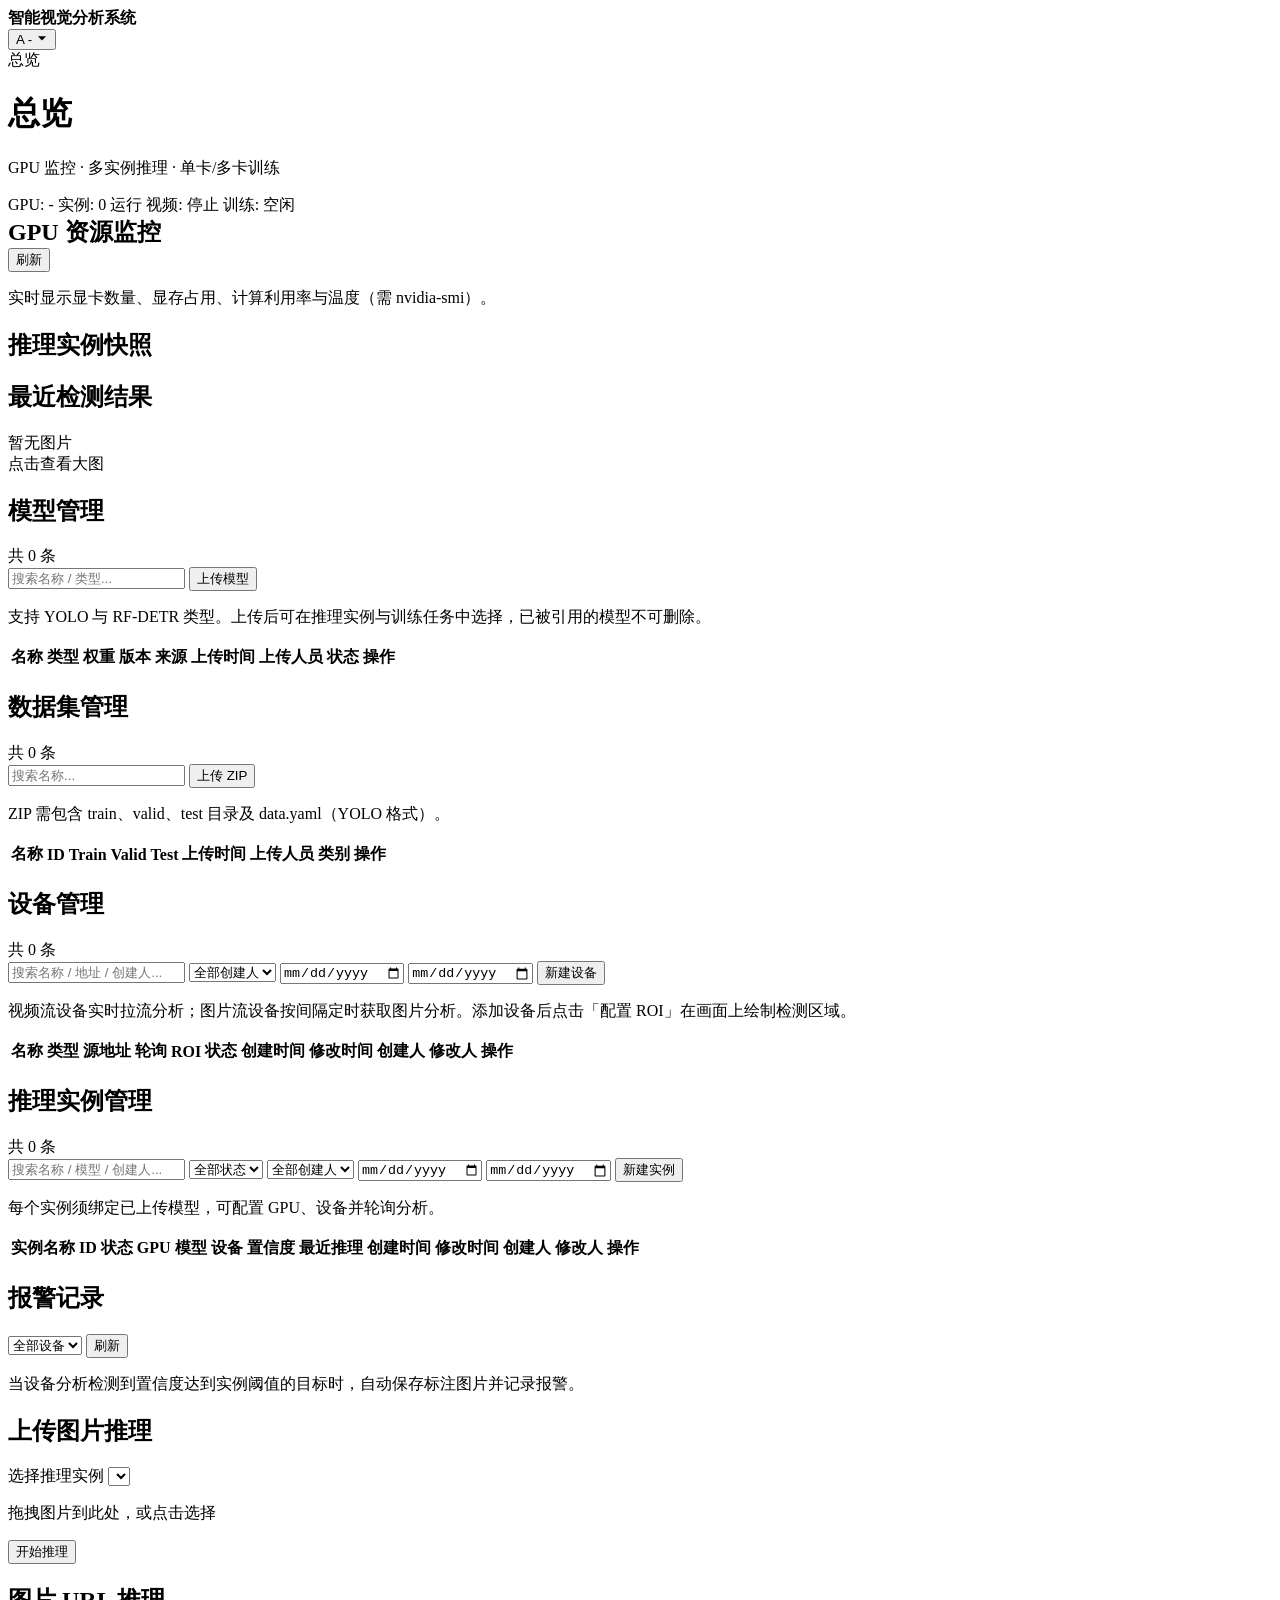
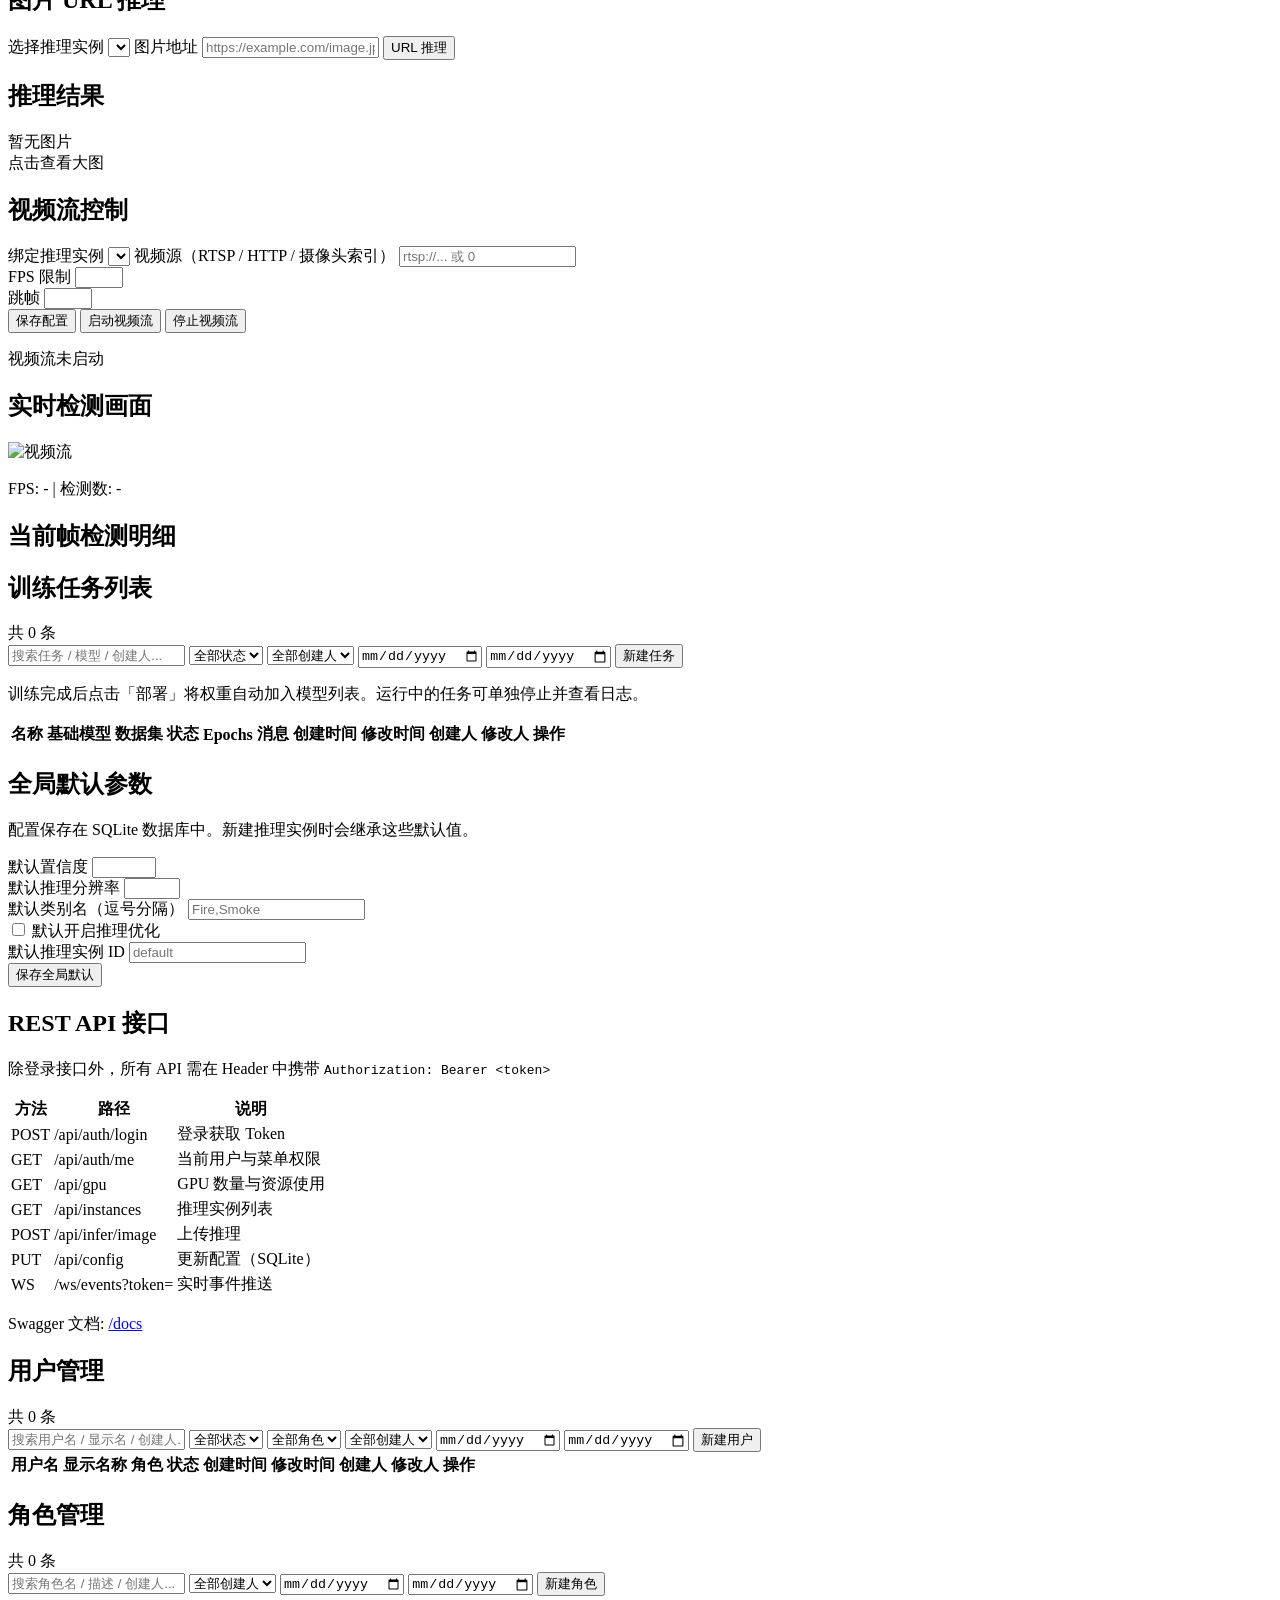
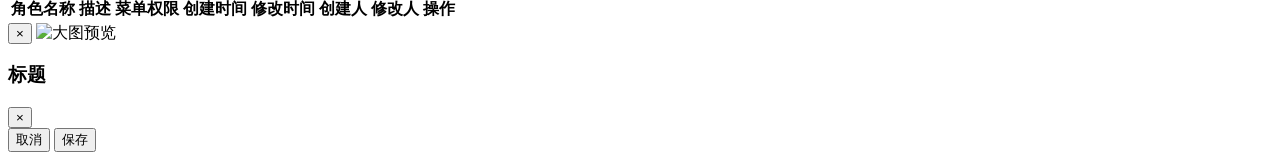
==== frontend/index.html @ b9aaa2f8 "init" ====
<!DOCTYPE html>
<html lang="zh-CN">
<head>
  <meta charset="UTF-8" />
  <meta name="viewport" content="width=device-width, initial-scale=1.0" />
  <title>智能视觉分析系统</title>
  <link rel="stylesheet" href="/assets/css/style.css?v=21" />
  <link rel="stylesheet" href="/assets/css/theme-gov.css?v=17" />
</head>
<body>
  <div class="app-layout">
    <aside class="sidebar" id="sidebar">
      <div class="sidebar-brand">
        <div class="logo" id="brandLogo"></div>
        <strong class="brand-name">智能视觉分析系统</strong>
      </div>
      <nav class="sidebar-nav" id="sidebarNav"></nav>
    </aside>

    <div class="main-area">
      <div class="top-bar">
        <div class="user-dropdown" id="userDropdown">
          <button type="button" class="user-dropdown-trigger" id="userDropdownTrigger" aria-haspopup="true" aria-expanded="false">
            <span class="user-avatar" id="userAvatar">A</span>
            <span class="user-dropdown-name" id="topBarUserName">-</span>
            <svg class="dropdown-chevron" viewBox="0 0 1024 1024" width="12" height="12" aria-hidden="true"><path fill="currentColor" d="M512 714.7L170.7 373.3h682.6L512 714.7z"/></svg>
          </button>
          <div class="user-dropdown-menu" id="userDropdownMenu" hidden>
            <div class="user-dropdown-meta">
              <strong id="dropdownUserName">-</strong>
              <span id="dropdownUserRoles">-</span>
            </div>
            <button type="button" class="user-dropdown-item" id="btnLogout">退出登录</button>
          </div>
        </div>
      </div>
      <div class="page-tabs">
        <div class="page-tab active" id="activePageTab">
          <span id="activePageTabIcon"></span>
          <span id="activePageTabLabel">总览</span>
        </div>
      </div>

      <header class="header">
        <div class="header-title">
          <h1 id="pageTitle">总览</h1>
          <p id="pageSubtitle">GPU 监控 · 多实例推理 · 单卡/多卡训练</p>
        </div>
        <div class="header-status" id="headerStatus">
          <span class="badge badge-stopped" id="gpuBadge">GPU: -</span>
          <span class="badge badge-stopped" id="modelBadge">实例: 0 运行</span>
          <span class="badge badge-stopped" id="videoBadge">视频: 停止</span>
          <span class="badge badge-stopped" id="trainBadge">训练: 空闲</span>
        </div>
      </header>

      <main class="content">
        <!-- Dashboard -->
        <section class="panel active" id="panel-dashboard">
          <div class="card">
            <div class="btn-row" style="justify-content: space-between; align-items: center;">
              <h2 style="margin:0">GPU 资源监控</h2>
              <button class="btn btn-secondary btn-sm" id="btnRefreshDashboardGpu">刷新</button>
            </div>
            <p class="hint">实时显示显卡数量、显存占用、计算利用率与温度（需 nvidia-smi）。</p>
            <div id="dashboardGpuGrid" class="gpu-grid"></div>
          </div>
          <div class="card">
            <h2>推理实例快照</h2>
            <div id="dashboardInstanceList" class="instance-list"></div>
          </div>
          <div class="card">
            <h2>最近检测结果</h2>
            <div class="preview-row">
              <div class="preview-frame is-empty" data-preview-for="dashboardPreview">
                <div class="preview-empty">暂无图片</div>
                <img id="dashboardPreview" alt="" hidden />
                <span class="preview-hint">点击查看大图</span>
              </div>
              <div id="dashboardDetections" class="det-list"></div>
            </div>
          </div>
        </section>

        <!-- Models -->
        <section class="panel" id="panel-models">
          <div class="card table-card">
            <div class="table-toolbar">
              <div class="toolbar-left">
                <h2>模型管理</h2>
                <span class="table-count" id="modelTableCount">共 0 条</span>
              </div>
              <div class="toolbar-right">
                <input type="text" class="search-input" id="modelSearch" placeholder="搜索名称 / 类型..." />
                <button class="btn btn-primary btn-sm" id="btnUploadModel"><span class="btn-add-icon"></span> 上传模型</button>
              </div>
            </div>
            <p class="hint">支持 YOLO 与 RF-DETR 类型。上传后可在推理实例与训练任务中选择，已被引用的模型不可删除。</p>
            <div class="table-wrap">
              <table class="data-table">
                <thead><tr><th>名称</th><th>类型</th><th>权重</th><th>版本</th><th>来源</th><th>上传时间</th><th>上传人员</th><th>状态</th><th class="col-actions">操作</th></tr></thead>
                <tbody id="modelTableBody"></tbody>
              </table>
              <div class="table-empty" id="modelTableEmpty" hidden>暂无模型，请上传</div>
            </div>
            <div class="table-pagination" id="modelPagination"></div>
          </div>
        </section>

        <!-- Datasets -->
        <section class="panel" id="panel-datasets">
          <div class="card table-card">
            <div class="table-toolbar">
              <div class="toolbar-left">
                <h2>数据集管理</h2>
                <span class="table-count" id="datasetTableCount">共 0 条</span>
              </div>
              <div class="toolbar-right">
                <input type="text" class="search-input" id="datasetSearch" placeholder="搜索名称..." />
                <button class="btn btn-primary btn-sm" id="btnUploadDataset"><span class="btn-add-icon"></span> 上传 ZIP</button>
              </div>
            </div>
            <p class="hint">ZIP 需包含 train、valid、test 目录及 data.yaml（YOLO 格式）。</p>
            <div class="table-wrap">
              <table class="data-table">
                <thead><tr><th>名称</th><th>ID</th><th>Train</th><th>Valid</th><th>Test</th><th>上传时间</th><th>上传人员</th><th>类别</th><th class="col-actions">操作</th></tr></thead>
                <tbody id="datasetTableBody"></tbody>
              </table>
              <div class="table-empty" id="datasetTableEmpty" hidden>暂无数据集</div>
            </div>
            <div class="table-pagination" id="datasetPagination"></div>
          </div>
        </section>

        <!-- Devices -->
        <section class="panel" id="panel-devices">
          <div class="card table-card">
            <div class="table-toolbar">
              <div class="toolbar-left">
                <h2>设备管理</h2>
                <span class="table-count" id="deviceTableCount">共 0 条</span>
              </div>
              <div class="toolbar-right">
                <input type="text" class="search-input" id="deviceSearch" placeholder="搜索名称 / 地址 / 创建人..." />
                <select class="filter-select" id="deviceFilterCreator"><option value="">全部创建人</option></select>
                <input type="date" class="filter-date" id="deviceCreatedFrom" title="创建起始日期" aria-label="创建起始日期" />
                <input type="date" class="filter-date" id="deviceCreatedTo" title="创建截止日期" aria-label="创建截止日期" />
                <button class="btn btn-primary btn-sm" id="btnAddDevice"><span class="btn-add-icon"></span> 新建设备</button>
              </div>
            </div>
            <p class="hint">视频流设备实时拉流分析；图片流设备按间隔定时获取图片分析。添加设备后点击「配置 ROI」在画面上绘制检测区域。</p>
            <div class="table-wrap">
              <table class="data-table">
                <thead><tr><th>名称</th><th>类型</th><th>源地址</th><th>轮询</th><th>ROI</th><th>状态</th><th>创建时间</th><th>修改时间</th><th>创建人</th><th>修改人</th><th class="col-actions">操作</th></tr></thead>
                <tbody id="deviceTableBody"></tbody>
              </table>
              <div class="table-empty" id="deviceTableEmpty" hidden>暂无设备</div>
            </div>
            <div class="table-pagination" id="devicePagination"></div>
          </div>
        </section>

        <!-- Inference Instances -->
        <section class="panel" id="panel-gpu">
          <div class="card table-card">
            <div class="table-toolbar">
              <div class="toolbar-left">
                <h2>推理实例管理</h2>
                <span class="table-count" id="instanceTableCount">共 0 条</span>
              </div>
              <div class="toolbar-right">
                <input type="text" class="search-input" id="instanceSearch" placeholder="搜索名称 / 模型 / 创建人..." />
                <select class="filter-select" id="instanceFilterState">
                  <option value="">全部状态</option>
                  <option value="ready">运行中</option>
                  <option value="stopped">已停止</option>
                  <option value="loading">加载中</option>
                  <option value="error">异常</option>
                </select>
                <select class="filter-select" id="instanceFilterCreator"><option value="">全部创建人</option></select>
                <input type="date" class="filter-date" id="instanceCreatedFrom" title="创建起始日期" aria-label="创建起始日期" />
                <input type="date" class="filter-date" id="instanceCreatedTo" title="创建截止日期" aria-label="创建截止日期" />
                <button class="btn btn-primary btn-sm" id="btnAddInstance"><span class="btn-add-icon"></span> 新建实例</button>
              </div>
            </div>
            <p class="hint">每个实例须绑定已上传模型，可配置 GPU、设备并轮询分析。</p>
            <div class="table-wrap">
              <table class="data-table">
                <thead>
                  <tr>
                    <th>实例名称</th>
                    <th>ID</th>
                    <th>状态</th>
                    <th>GPU</th>
                    <th>模型</th>
                    <th>设备</th>
                    <th>置信度</th>
                    <th>最近推理</th>
                    <th>创建时间</th>
                    <th>修改时间</th>
                    <th>创建人</th>
                    <th>修改人</th>
                    <th class="col-actions">操作</th>
                  </tr>
                </thead>
                <tbody id="instanceTableBody"></tbody>
              </table>
              <div class="table-empty" id="instanceTableEmpty" hidden>暂无匹配的推理实例</div>
            </div>
            <div class="table-pagination" id="instancePagination"></div>
          </div>
        </section>

        <!-- Alerts -->
        <section class="panel" id="panel-alerts">
          <div class="card">
            <div class="table-toolbar">
              <div class="toolbar-left"><h2>报警记录</h2></div>
              <div class="toolbar-right">
                <select class="filter-select" id="alertDeviceFilter"><option value="">全部设备</option></select>
                <button class="btn btn-secondary btn-sm" id="btnRefreshAlerts">刷新</button>
              </div>
            </div>
            <p class="hint">当设备分析检测到置信度达到实例阈值的目标时，自动保存标注图片并记录报警。</p>
            <div id="alertGrid" class="alert-grid"></div>
            <div class="table-pagination" id="alertPagination"></div>
          </div>
        </section>

        <!-- Inference -->
        <section class="panel" id="panel-infer">
          <div class="grid-2">
            <div class="card">
              <h2>上传图片推理</h2>
              <label>选择推理实例</label>
              <select id="inferInstanceSelect"></select>
              <div class="upload-zone" id="uploadZone">
                <input type="file" id="fileInput" accept="image/*" hidden />
                <p>拖拽图片到此处，或点击选择</p>
              </div>
              <button class="btn btn-primary" id="btnInferUpload">开始推理</button>
            </div>
            <div class="card">
              <h2>图片 URL 推理</h2>
              <label>选择推理实例</label>
              <select id="inferUrlInstanceSelect"></select>
              <label>图片地址</label>
              <input type="url" id="urlInput" placeholder="https://example.com/image.jpg" />
              <button class="btn btn-primary" id="btnInferUrl">URL 推理</button>
            </div>
          </div>
          <div class="card">
            <h2>推理结果</h2>
            <div class="preview-row">
              <div class="preview-frame is-empty" data-preview-for="inferPreview">
                <div class="preview-empty">暂无图片</div>
                <img id="inferPreview" alt="" hidden />
                <span class="preview-hint">点击查看大图</span>
              </div>
              <div>
                <p id="inferMeta"></p>
                <div id="inferDetections" class="det-list"></div>
              </div>
            </div>
          </div>
        </section>

        <!-- Video -->
        <section class="panel" id="panel-video">
          <div class="grid-2">
            <div class="card">
              <h2>视频流控制</h2>
              <label>绑定推理实例</label>
              <select id="videoInstanceSelect"></select>
              <label>视频源（RTSP / HTTP / 摄像头索引）</label>
              <input type="text" id="videoSourceInput" placeholder="rtsp://... 或 0" />
              <div class="inline-fields">
                <div>
                  <label>FPS 限制</label>
                  <input type="number" id="videoFpsInput" min="1" max="60" />
                </div>
                <div>
                  <label>跳帧</label>
                  <input type="number" id="videoSkipInput" min="0" max="30" />
                </div>
              </div>
              <div class="btn-row">
                <button class="btn btn-primary" id="btnSaveVideoCfg">保存配置</button>
                <button class="btn btn-primary" id="btnStartVideo">启动视频流</button>
                <button class="btn btn-danger" id="btnStopVideo">停止视频流</button>
              </div>
              <p class="hint" id="videoMessage">视频流未启动</p>
            </div>
            <div class="card">
              <h2>实时检测画面</h2>
              <div class="video-wrap">
                <img id="mjpegStream" alt="视频流" />
              </div>
              <p id="videoStats">FPS: - | 检测数: -</p>
            </div>
          </div>
          <div class="card">
            <h2>当前帧检测明细</h2>
            <div id="videoDetections" class="det-list"></div>
          </div>
        </section>

        <!-- Training -->
        <section class="panel" id="panel-train">
          <div class="card table-card">
            <div class="table-toolbar">
              <div class="toolbar-left"><h2>训练任务列表</h2><span class="table-count" id="trainJobTableCount">共 0 条</span></div>
              <div class="toolbar-right">
                <input type="text" class="search-input" id="trainJobSearch" placeholder="搜索任务 / 模型 / 创建人..." />
                <select class="filter-select" id="trainJobFilterState">
                  <option value="">全部状态</option>
                  <option value="pending">待训练</option>
                  <option value="running">训练中</option>
                  <option value="completed">已完成</option>
                  <option value="failed">失败</option>
                </select>
                <select class="filter-select" id="trainJobFilterCreator"><option value="">全部创建人</option></select>
                <input type="date" class="filter-date" id="trainJobCreatedFrom" title="创建起始日期" aria-label="创建起始日期" />
                <input type="date" class="filter-date" id="trainJobCreatedTo" title="创建截止日期" aria-label="创建截止日期" />
                <button class="btn btn-primary btn-sm" id="btnAddTrainJob"><span class="btn-add-icon"></span> 新建任务</button>
              </div>
            </div>
            <p class="hint">训练完成后点击「部署」将权重自动加入模型列表。运行中的任务可单独停止并查看日志。</p>
            <div class="table-wrap">
              <table class="data-table">
                <thead><tr><th>名称</th><th>基础模型</th><th>数据集</th><th>状态</th><th>Epochs</th><th>消息</th><th>创建时间</th><th>修改时间</th><th>创建人</th><th>修改人</th><th class="col-actions">操作</th></tr></thead>
                <tbody id="trainJobTableBody"></tbody>
              </table>
              <div class="table-empty" id="trainJobTableEmpty" hidden>暂无训练任务</div>
            </div>
            <div class="table-pagination" id="trainJobPagination"></div>
          </div>
        </section>

        <!-- Settings -->
        <section class="panel" id="panel-settings">
          <div class="card">
            <h2>全局默认参数</h2>
            <p class="hint">配置保存在 SQLite 数据库中。新建推理实例时会继承这些默认值。</p>
            <div class="form-grid">
              <div>
                <label>默认置信度</label>
                <input type="number" id="cfgConfidence" min="0.01" max="0.99" step="0.01" />
              </div>
              <div>
                <label>默认推理分辨率</label>
                <input type="number" id="cfgResolution" min="320" max="880" step="32" />
              </div>
              <div class="full">
                <label>默认类别名（逗号分隔）</label>
                <input type="text" id="cfgClassNames" placeholder="Fire,Smoke" />
              </div>
              <div>
                <label>
                  <input type="checkbox" id="cfgOptimize" /> 默认开启推理优化
                </label>
              </div>
              <div>
                <label>默认推理实例 ID</label>
                <input type="text" id="cfgDefaultInstanceId" placeholder="default" />
              </div>
            </div>
            <button class="btn btn-primary" id="btnSaveModelCfg">保存全局默认</button>
          </div>
        </section>

        <!-- API -->
        <section class="panel" id="panel-api">
          <div class="card">
            <h2>REST API 接口</h2>
            <p class="hint">除登录接口外，所有 API 需在 Header 中携带 <code>Authorization: Bearer &lt;token&gt;</code></p>
            <table class="api-table">
              <thead>
                <tr><th>方法</th><th>路径</th><th>说明</th></tr>
              </thead>
              <tbody>
                <tr><td>POST</td><td>/api/auth/login</td><td>登录获取 Token</td></tr>
                <tr><td>GET</td><td>/api/auth/me</td><td>当前用户与菜单权限</td></tr>
                <tr><td>GET</td><td>/api/gpu</td><td>GPU 数量与资源使用</td></tr>
                <tr><td>GET</td><td>/api/instances</td><td>推理实例列表</td></tr>
                <tr><td>POST</td><td>/api/infer/image</td><td>上传推理</td></tr>
                <tr><td>PUT</td><td>/api/config</td><td>更新配置（SQLite）</td></tr>
                <tr><td>WS</td><td>/ws/events?token=</td><td>实时事件推送</td></tr>
              </tbody>
            </table>
            <p>Swagger 文档: <a href="/docs" target="_blank">/docs</a></p>
          </div>
        </section>

        <!-- Users -->
        <section class="panel" id="panel-users">
          <div class="card table-card">
            <div class="table-toolbar">
              <div class="toolbar-left">
                <h2>用户管理</h2>
                <span class="table-count" id="userTableCount">共 0 条</span>
              </div>
              <div class="toolbar-right">
                <input type="text" class="search-input" id="userSearch" placeholder="搜索用户名 / 显示名 / 创建人..." />
                <select class="filter-select" id="userFilterStatus">
                  <option value="">全部状态</option>
                  <option value="active">启用</option>
                  <option value="inactive">禁用</option>
                </select>
                <select class="filter-select" id="userFilterRole">
                  <option value="">全部角色</option>
                </select>
                <select class="filter-select" id="userFilterCreator"><option value="">全部创建人</option></select>
                <input type="date" class="filter-date" id="userCreatedFrom" title="创建起始日期" aria-label="创建起始日期" />
                <input type="date" class="filter-date" id="userCreatedTo" title="创建截止日期" aria-label="创建截止日期" />
                <button class="btn btn-primary btn-sm" id="btnAddUser"><span class="btn-add-icon"></span> 新建用户</button>
              </div>
            </div>
            <div class="table-wrap">
              <table class="data-table">
                <thead>
                  <tr>
                    <th>用户名</th>
                    <th>显示名称</th>
                    <th>角色</th>
                    <th>状态</th>
                    <th>创建时间</th>
                    <th>修改时间</th>
                    <th>创建人</th>
                    <th>修改人</th>
                    <th class="col-actions">操作</th>
                  </tr>
                </thead>
                <tbody id="userTableBody"></tbody>
              </table>
              <div class="table-empty" id="userTableEmpty" hidden>暂无匹配的用户</div>
            </div>
            <div class="table-pagination" id="userPagination"></div>
          </div>
        </section>

        <!-- Roles -->
        <section class="panel" id="panel-roles">
          <div class="card table-card">
            <div class="table-toolbar">
              <div class="toolbar-left">
                <h2>角色管理</h2>
                <span class="table-count" id="roleTableCount">共 0 条</span>
              </div>
              <div class="toolbar-right">
                <input type="text" class="search-input" id="roleSearch" placeholder="搜索角色名 / 描述 / 创建人..." />
                <select class="filter-select" id="roleFilterCreator"><option value="">全部创建人</option></select>
                <input type="date" class="filter-date" id="roleCreatedFrom" title="创建起始日期" aria-label="创建起始日期" />
                <input type="date" class="filter-date" id="roleCreatedTo" title="创建截止日期" aria-label="创建截止日期" />
                <button class="btn btn-primary btn-sm" id="btnAddRole"><span class="btn-add-icon"></span> 新建角色</button>
              </div>
            </div>
            <div class="table-wrap">
              <table class="data-table">
                <thead>
                  <tr>
                    <th>角色名称</th>
                    <th>描述</th>
                    <th>菜单权限</th>
                    <th>创建时间</th>
                    <th>修改时间</th>
                    <th>创建人</th>
                    <th>修改人</th>
                    <th class="col-actions">操作</th>
                  </tr>
                </thead>
                <tbody id="roleTableBody"></tbody>
              </table>
              <div class="table-empty" id="roleTableEmpty" hidden>暂无匹配的角色</div>
            </div>
            <div class="table-pagination" id="rolePagination"></div>
          </div>
        </section>
      </main>
    </div>
  </div>

  <div class="toast" id="toast"></div>
  <div class="lightbox" id="lightbox">
    <button class="lightbox-close" id="lightboxClose" type="button" aria-label="关闭">&times;</button>
    <img id="lightboxImg" alt="大图预览" />
  </div>

  <div class="dataset-viewer" id="datasetViewer" hidden>
    <div class="dataset-viewer-header">
      <div class="dataset-viewer-title">
        <strong id="dvDatasetName">数据集</strong>
        <span id="dvMeta" class="hint"></span>
      </div>
      <div class="dataset-viewer-tools">
        <select id="dvSplitSelect" class="filter-select">
          <option value="train">train</option>
          <option value="valid">valid</option>
          <option value="test">test</option>
        </select>
        <label class="dv-toggle-label" id="dvLabelToggleWrap" hidden>
          <input type="checkbox" id="dvShowLabels" checked /> 展示标注信息
        </label>
        <button type="button" class="btn btn-secondary btn-sm" id="dvClose">关闭</button>
      </div>
    </div>
    <div class="dataset-viewer-body">
      <button type="button" class="dv-nav dv-prev" id="dvPrev" aria-label="上一张">&#10094;</button>
      <div class="dv-stage">
        <div class="dv-image-wrap">
          <img id="dvImage" alt="数据集图片" />
          <canvas id="dvCanvas"></canvas>
        </div>
        <p id="dvImageName" class="dv-image-name"></p>
        <p id="dvNavHint" class="hint">← → 切换图片 · Esc 关闭</p>
      </div>
      <button type="button" class="dv-nav dv-next" id="dvNext" aria-label="下一张">&#10095;</button>
    </div>
    <div class="dataset-viewer-labels" id="dvLabelPanel" hidden>
      <h4>标注明细</h4>
      <div id="dvLabelList" class="det-list"></div>
    </div>
  </div>

  <div class="dataset-viewer roi-viewer" id="roiViewer" hidden>
    <div class="dataset-viewer-header">
      <div class="dataset-viewer-title">
        <strong id="roiDeviceName">ROI 配置</strong>
        <span id="roiStatus" class="hint">加载中...</span>
      </div>
      <div class="dataset-viewer-tools">
        <button type="button" class="btn btn-secondary btn-sm" id="roiRefreshPreview">刷新画面</button>
        <button type="button" class="btn btn-secondary btn-sm" id="roiClearAll">清除全部</button>
        <button type="button" class="btn btn-primary btn-sm" id="roiSave">保存 ROI</button>
        <button type="button" class="btn btn-secondary btn-sm" id="roiClose">关闭</button>
      </div>
    </div>
    <div class="roi-viewer-body">
      <div class="roi-stage">
        <div class="roi-image-wrap" id="roiImageWrap">
          <img id="roiImage" alt="设备画面预览" />
          <canvas id="roiCanvas"></canvas>
        </div>
        <p class="dv-image-name">在画面上拖拽绘制矩形区域 · 留空表示全图检测</p>
      </div>
      <aside class="roi-side-panel">
        <h4>已配置区域 <span id="roiCount" class="tag">0</span></h4>
        <p class="hint">坐标为相对图片宽高的比例 (0~1)。检测目标中心点落在区域内才触发报警。</p>
        <div id="roiList" class="roi-list"></div>
      </aside>
    </div>
  </div>

  <div class="modal-backdrop" id="modalBackdrop">
    <div class="modal" id="modal">
      <div class="modal-header">
        <h3 id="modalTitle">标题</h3>
        <button class="modal-close" id="modalClose" type="button" aria-label="关闭">&times;</button>
      </div>
      <div class="modal-body" id="modalBody"></div>
      <div class="modal-footer">
        <button class="btn btn-secondary" id="modalCancel" type="button">取消</button>
        <button class="btn btn-primary" id="modalConfirm" type="button">保存</button>
      </div>
    </div>
  </div>
  <script src="/assets/js/icons.js?v=21"></script>
  <script src="/assets/js/app.js?v=22"></script>
  <script src="/assets/js/app-platform.js?v=22"></script>
</body>
</html>
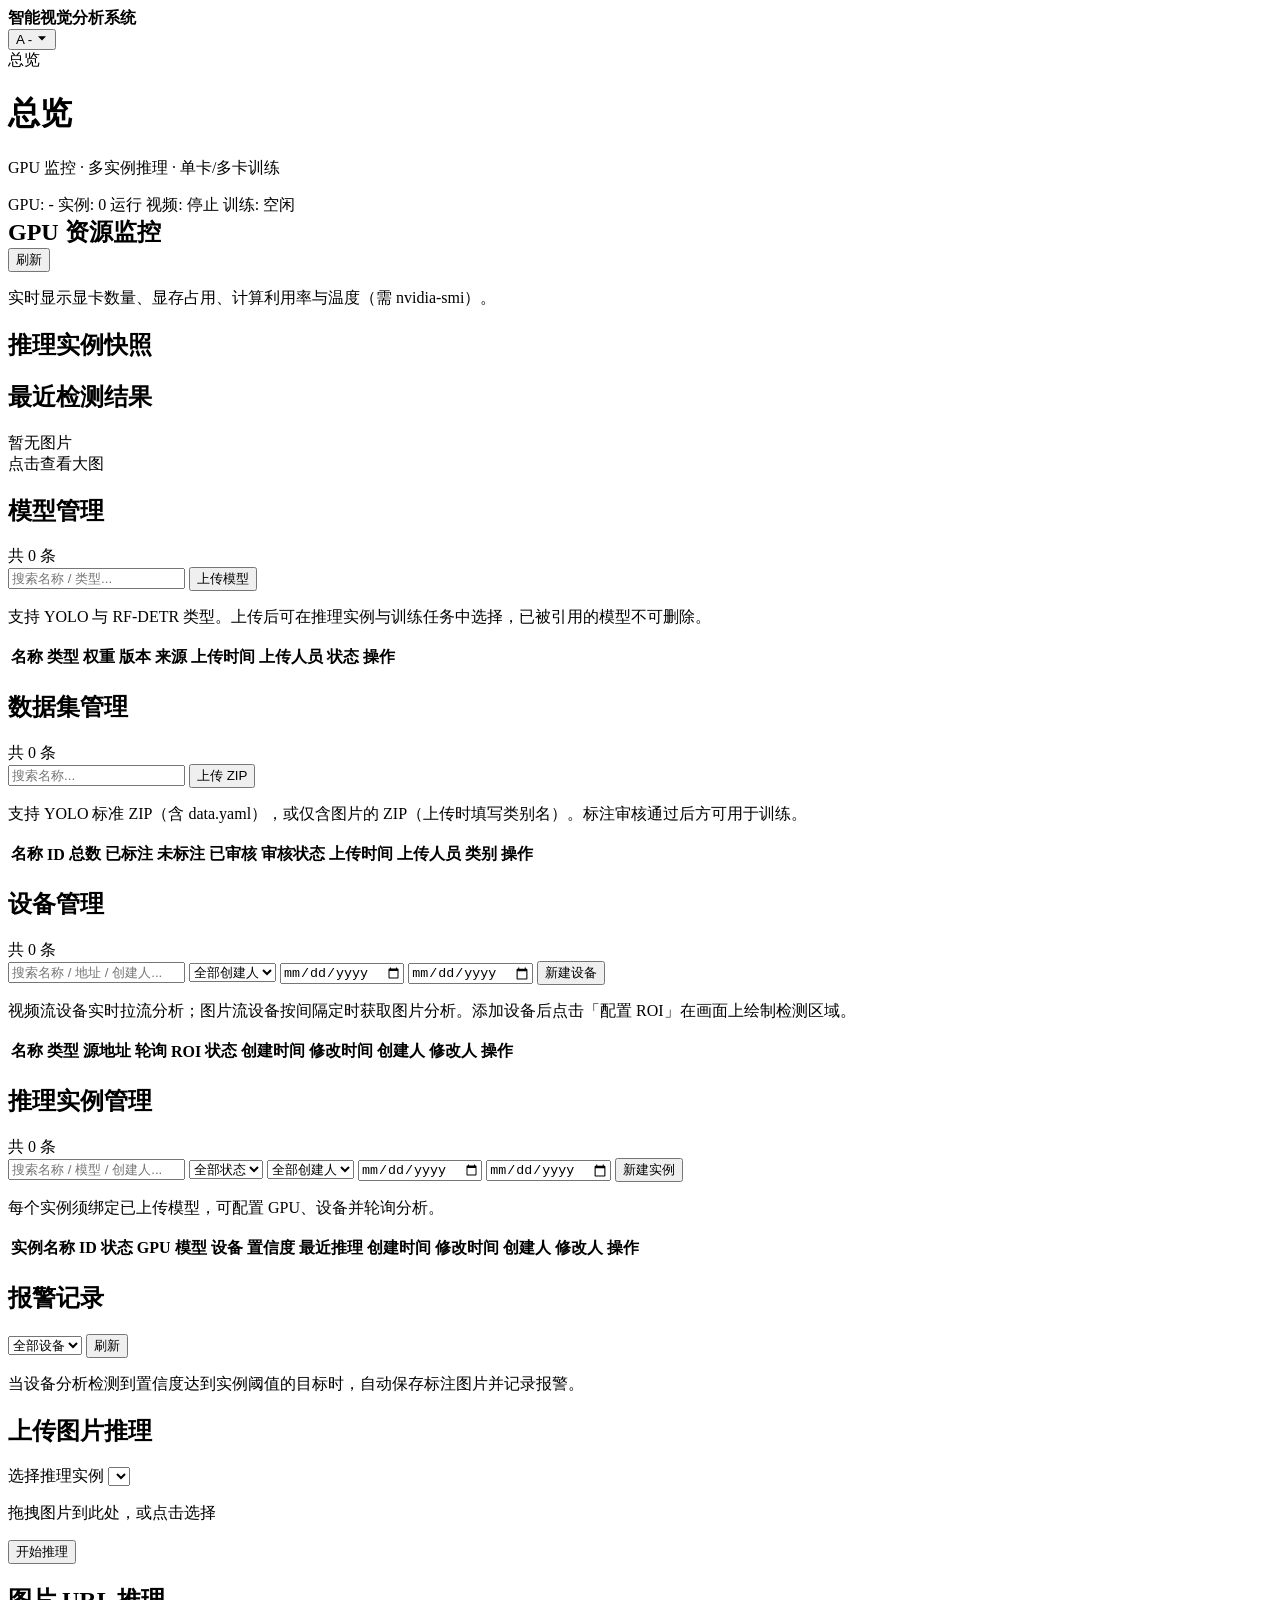
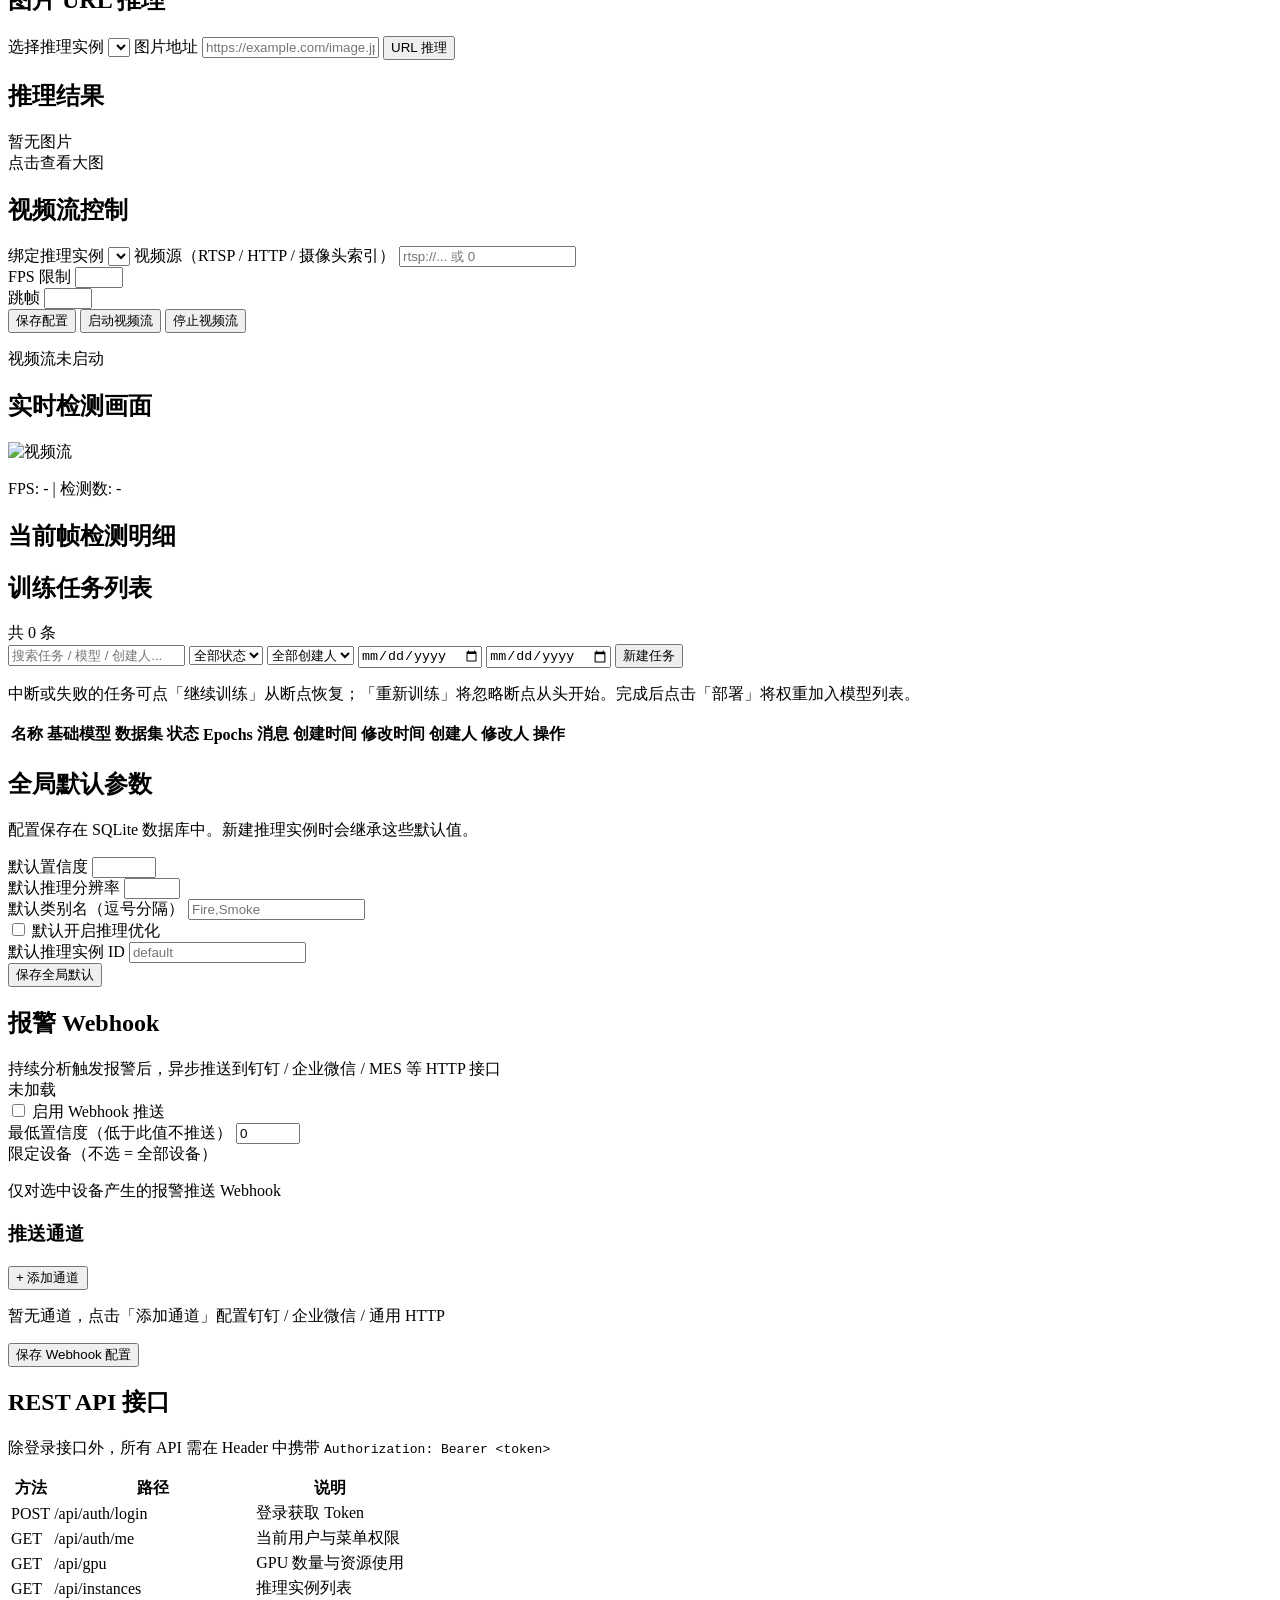
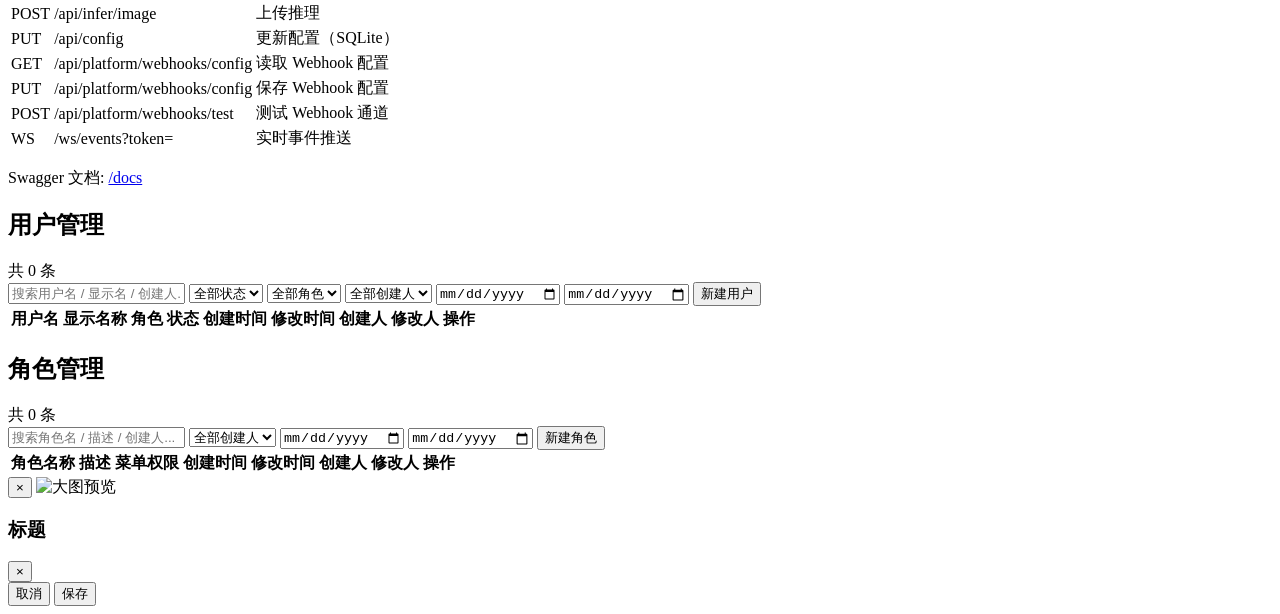
==== commit 301b76e0: "优化标注性能，支持终端继续训练" ====
--- a/frontend/index.html
+++ b/frontend/index.html
@@ -120,10 +120,10 @@
                 <button class="btn btn-primary btn-sm" id="btnUploadDataset"><span class="btn-add-icon"></span> 上传 ZIP</button>
               </div>
             </div>
-            <p class="hint">ZIP 需包含 train、valid、test 目录及 data.yaml（YOLO 格式）。</p>
+            <p class="hint">支持 YOLO 标准 ZIP（含 data.yaml），或仅含图片的 ZIP（上传时填写类别名）。标注审核通过后方可用于训练。</p>
             <div class="table-wrap">
               <table class="data-table">
-                <thead><tr><th>名称</th><th>ID</th><th>Train</th><th>Valid</th><th>Test</th><th>上传时间</th><th>上传人员</th><th>类别</th><th class="col-actions">操作</th></tr></thead>
+                <thead><tr><th>名称</th><th>ID</th><th>总数</th><th>已标注</th><th>未标注</th><th>已审核</th><th>审核状态</th><th>上传时间</th><th>上传人员</th><th>类别</th><th class="col-actions">操作</th></tr></thead>
                 <tbody id="datasetTableBody"></tbody>
               </table>
               <div class="table-empty" id="datasetTableEmpty" hidden>暂无数据集</div>
@@ -325,7 +325,7 @@
                 <button class="btn btn-primary btn-sm" id="btnAddTrainJob"><span class="btn-add-icon"></span> 新建任务</button>
               </div>
             </div>
-            <p class="hint">训练完成后点击「部署」将权重自动加入模型列表。运行中的任务可单独停止并查看日志。</p>
+            <p class="hint">中断或失败的任务可点「继续训练」从断点恢复；「重新训练」将忽略断点从头开始。完成后点击「部署」将权重加入模型列表。</p>
             <div class="table-wrap">
               <table class="data-table">
                 <thead><tr><th>名称</th><th>基础模型</th><th>数据集</th><th>状态</th><th>Epochs</th><th>消息</th><th>创建时间</th><th>修改时间</th><th>创建人</th><th>修改人</th><th class="col-actions">操作</th></tr></thead>
@@ -366,6 +366,46 @@
               </div>
             </div>
             <button class="btn btn-primary" id="btnSaveModelCfg">保存全局默认</button>
+          </div>
+
+          <div class="card webhook-config-card">
+            <div class="table-toolbar">
+              <div class="toolbar-left">
+                <h2>报警 Webhook</h2>
+                <span class="hint">持续分析触发报警后，异步推送到钉钉 / 企业微信 / MES 等 HTTP 接口</span>
+              </div>
+              <div class="toolbar-right">
+                <span class="tag" id="whStatusTag">未加载</span>
+              </div>
+            </div>
+            <div class="form-grid">
+              <div class="full">
+                <label class="checkbox-inline">
+                  <input type="checkbox" id="whEnabled" /> 启用 Webhook 推送
+                </label>
+              </div>
+              <div>
+                <label>最低置信度（低于此值不推送）</label>
+                <input type="number" id="whMinConfidence" min="0" max="1" step="0.01" value="0" />
+              </div>
+              <div class="full">
+                <label>限定设备（不选 = 全部设备）</label>
+                <div id="whDeviceChips" class="gpu-chips"></div>
+                <p class="hint">仅对选中设备产生的报警推送 Webhook</p>
+              </div>
+            </div>
+
+            <div class="webhook-channels-header">
+              <h3>推送通道</h3>
+              <button type="button" class="btn btn-secondary btn-sm" id="btnAddWebhookChannel">+ 添加通道</button>
+            </div>
+            <div id="whChannelList" class="webhook-channel-list">
+              <p class="hint">暂无通道，点击「添加通道」配置钉钉 / 企业微信 / 通用 HTTP</p>
+            </div>
+
+            <div class="webhook-actions">
+              <button type="button" class="btn btn-primary" id="btnSaveWebhook">保存 Webhook 配置</button>
+            </div>
           </div>
         </section>
 
@@ -385,6 +425,9 @@
                 <tr><td>GET</td><td>/api/instances</td><td>推理实例列表</td></tr>
                 <tr><td>POST</td><td>/api/infer/image</td><td>上传推理</td></tr>
                 <tr><td>PUT</td><td>/api/config</td><td>更新配置（SQLite）</td></tr>
+                <tr><td>GET</td><td>/api/platform/webhooks/config</td><td>读取 Webhook 配置</td></tr>
+                <tr><td>PUT</td><td>/api/platform/webhooks/config</td><td>保存 Webhook 配置</td></tr>
+                <tr><td>POST</td><td>/api/platform/webhooks/test</td><td>测试 Webhook 通道</td></tr>
                 <tr><td>WS</td><td>/ws/events?token=</td><td>实时事件推送</td></tr>
               </tbody>
             </table>
@@ -487,38 +530,134 @@
   </div>
 
   <div class="dataset-viewer" id="datasetViewer" hidden>
-    <div class="dataset-viewer-header">
-      <div class="dataset-viewer-title">
-        <strong id="dvDatasetName">数据集</strong>
-        <span id="dvMeta" class="hint"></span>
-      </div>
-      <div class="dataset-viewer-tools">
-        <select id="dvSplitSelect" class="filter-select">
-          <option value="train">train</option>
-          <option value="valid">valid</option>
-          <option value="test">test</option>
-        </select>
-        <label class="dv-toggle-label" id="dvLabelToggleWrap" hidden>
-          <input type="checkbox" id="dvShowLabels" checked /> 展示标注信息
-        </label>
-        <button type="button" class="btn btn-secondary btn-sm" id="dvClose">关闭</button>
-      </div>
-    </div>
-    <div class="dataset-viewer-body">
-      <button type="button" class="dv-nav dv-prev" id="dvPrev" aria-label="上一张">&#10094;</button>
-      <div class="dv-stage">
-        <div class="dv-image-wrap">
-          <img id="dvImage" alt="数据集图片" />
-          <canvas id="dvCanvas"></canvas>
-        </div>
-        <p id="dvImageName" class="dv-image-name"></p>
-        <p id="dvNavHint" class="hint">← → 切换图片 · Esc 关闭</p>
-      </div>
-      <button type="button" class="dv-nav dv-next" id="dvNext" aria-label="下一张">&#10095;</button>
-    </div>
-    <div class="dataset-viewer-labels" id="dvLabelPanel" hidden>
-      <h4>标注明细</h4>
-      <div id="dvLabelList" class="det-list"></div>
+    <div class="dv-panel">
+      <div class="dataset-viewer-header">
+        <div class="dataset-viewer-title">
+          <h3 id="dvDatasetName">数据集标注</h3>
+          <p class="dv-header-meta">
+            <span id="dvMeta" class="hint"></span>
+            <span id="dvUnsavedBadge" class="dv-unsaved-badge" hidden>未保存</span>
+          </p>
+        </div>
+        <button type="button" class="modal-close" id="dvClose" aria-label="关闭">&times;</button>
+      </div>
+      <div class="dataset-viewer-toolbar">
+        <div class="dv-toolbar-group">
+          <span class="dv-toolbar-label">工具</span>
+          <div class="dv-tool-group">
+            <button type="button" class="btn btn-secondary btn-sm dv-tool-btn" id="dvToolSelect" title="选择 (V)">选择</button>
+            <button type="button" class="btn btn-secondary btn-sm dv-tool-btn active" id="dvToolRect" title="矩形 (R)">矩形</button>
+          </div>
+        </div>
+        <div class="dv-toolbar-group">
+          <span class="dv-toolbar-label">数据集</span>
+          <select id="dvSplitSelect" class="filter-select">
+            <option value="train">train</option>
+            <option value="valid">valid</option>
+            <option value="test">test</option>
+          </select>
+          <select id="dvClassSelect" class="filter-select"></select>
+        </div>
+        <div class="dv-toolbar-group">
+          <span class="dv-toolbar-label">编辑</span>
+          <button type="button" class="btn btn-secondary btn-sm" id="dvUndo" title="撤销 Ctrl+Z">撤销</button>
+          <button type="button" class="btn btn-secondary btn-sm" id="dvRedo" title="重做 Ctrl+Y">重做</button>
+          <button type="button" class="btn btn-secondary btn-sm" id="dvNextUnlabeled" title="下一张未标注 (N)">下一张未标注</button>
+          <button type="button" class="btn btn-secondary btn-sm" id="dvPreAnnotate">AI 标注</button>
+        </div>
+        <div class="dv-toolbar-group dv-toolbar-review">
+          <button type="button" class="btn btn-secondary btn-sm" id="dvSubmitReview">提交审核</button>
+          <button type="button" class="btn btn-primary btn-sm" id="dvApproveReview" hidden>审核通过</button>
+          <button type="button" class="btn btn-danger btn-sm" id="dvRejectReview" hidden>驳回</button>
+        </div>
+      </div>
+      <div class="dataset-annotate-layout">
+        <aside class="dv-sidebar dv-sidebar-left">
+          <div class="dv-sidebar-head">
+            <span id="dvProgressText" class="dv-progress-text">0 / 0</span>
+            <div class="dv-progress-track"><div id="dvProgressBar" class="dv-progress-bar"></div></div>
+            <label for="dvFileSearch">搜索文件</label>
+            <input type="search" id="dvFileSearch" class="dv-file-search" placeholder="输入文件名关键词..." />
+            <label for="dvStatusFilter">标注状态</label>
+            <select id="dvStatusFilter" class="filter-select dv-filter-select">
+              <option value="all">全部</option>
+              <option value="unlabeled">未标注</option>
+              <option value="labeled">已标注</option>
+              <option value="pending">待审核</option>
+              <option value="approved">已通过</option>
+            </select>
+          </div>
+          <div class="dv-file-list-wrap" id="dvFileListWrap">
+            <div id="dvFileList" class="dv-file-list"></div>
+            <div id="dvFileListLoading" class="dv-file-list-loading" hidden>
+              <span class="dv-spinner"></span>
+              <span>加载中...</span>
+            </div>
+          </div>
+          <div class="dv-file-pagination" id="dvFilePagination"></div>
+        </aside>
+        <main class="dv-main">
+          <div class="dv-main-nav">
+            <button type="button" class="dv-nav dv-prev" id="dvPrev" aria-label="上一张">&#10094;</button>
+            <span id="dvImageName" class="dv-image-name"></span>
+            <div class="dv-zoom-controls">
+              <button type="button" class="btn btn-secondary btn-sm" id="dvZoomOut">−</button>
+              <span id="dvZoomLabel" class="dv-zoom-label">100%</span>
+              <button type="button" class="btn btn-secondary btn-sm" id="dvZoomIn">+</button>
+              <button type="button" class="btn btn-secondary btn-sm" id="dvZoomReset">适应</button>
+            </div>
+            <button type="button" class="dv-nav dv-next" id="dvNext" aria-label="下一张">&#10095;</button>
+          </div>
+          <div class="dv-stage">
+            <div class="dv-viewport" id="dvViewport">
+              <div class="dv-transform-layer" id="dvTransformLayer">
+                <div class="dv-image-wrap">
+                  <div class="dv-image-placeholder" id="dvImagePlaceholder">
+                    <svg class="dv-placeholder-icon" viewBox="0 0 24 24" fill="none" stroke="currentColor" stroke-width="1.5" aria-hidden="true">
+                      <rect x="3" y="3" width="18" height="18" rx="2"/>
+                      <circle cx="8.5" cy="8.5" r="1.5"/>
+                      <path d="M21 15l-5-5L5 21"/>
+                    </svg>
+                    <span class="dv-placeholder-text" id="dvPlaceholderText">暂无图片</span>
+                  </div>
+                  <img id="dvImage" alt="数据集图片" decoding="async" hidden />
+                  <canvas id="dvCanvas"></canvas>
+                </div>
+              </div>
+              <div id="dvLoading" class="dv-loading" hidden>
+                <span class="dv-spinner"></span>
+                <span>加载中...</span>
+              </div>
+            </div>
+            <div id="dvImageStatus" class="dv-image-status" hidden></div>
+            <div class="dv-image-review-actions">
+              <button type="button" class="btn btn-primary btn-sm" id="dvImageApprove" hidden>本张通过</button>
+              <button type="button" class="btn btn-danger btn-sm" id="dvImageReject" hidden>本张驳回</button>
+            </div>
+          </div>
+        </main>
+        <aside class="dv-sidebar dv-sidebar-right">
+          <div class="dv-side-block">
+            <div class="dv-side-head">
+              <h4>标注类别</h4>
+              <button type="button" class="btn btn-secondary btn-sm" id="dvAddClass" title="添加类别">+</button>
+            </div>
+            <div id="dvClassList" class="dv-class-list"></div>
+          </div>
+          <div class="dv-side-block">
+            <h4>对象图层</h4>
+            <div id="dvLabelList" class="dv-layer-list"></div>
+          </div>
+          <button type="button" class="btn btn-danger btn-sm dv-clear-btn" id="dvDeleteLabels">清除当前标注</button>
+        </aside>
+      </div>
+      <div class="dataset-viewer-footer">
+        <p id="dvNavHint" class="hint dv-shortcuts">V 选择 · R 矩形 · 1-9 类别 · Alt+拖拽平移 · 滚轮缩放 · Ctrl+Z 撤销 · N 下一张未标注</p>
+        <div class="dv-footer-actions">
+          <button type="button" class="btn btn-secondary btn-sm" id="dvSaveLabels">保存</button>
+          <button type="button" class="btn btn-primary btn-sm" id="dvSaveNext">保存并下一张</button>
+        </div>
+      </div>
     </div>
   </div>
 
@@ -566,6 +705,7 @@
   </div>
   <script src="/assets/js/icons.js?v=21"></script>
   <script src="/assets/js/app.js?v=22"></script>
-  <script src="/assets/js/app-platform.js?v=22"></script>
+  <script src="/assets/js/app-dataset-viewer.js?v=4"></script>
+  <script src="/assets/js/app-platform.js?v=27"></script>
 </body>
 </html>
